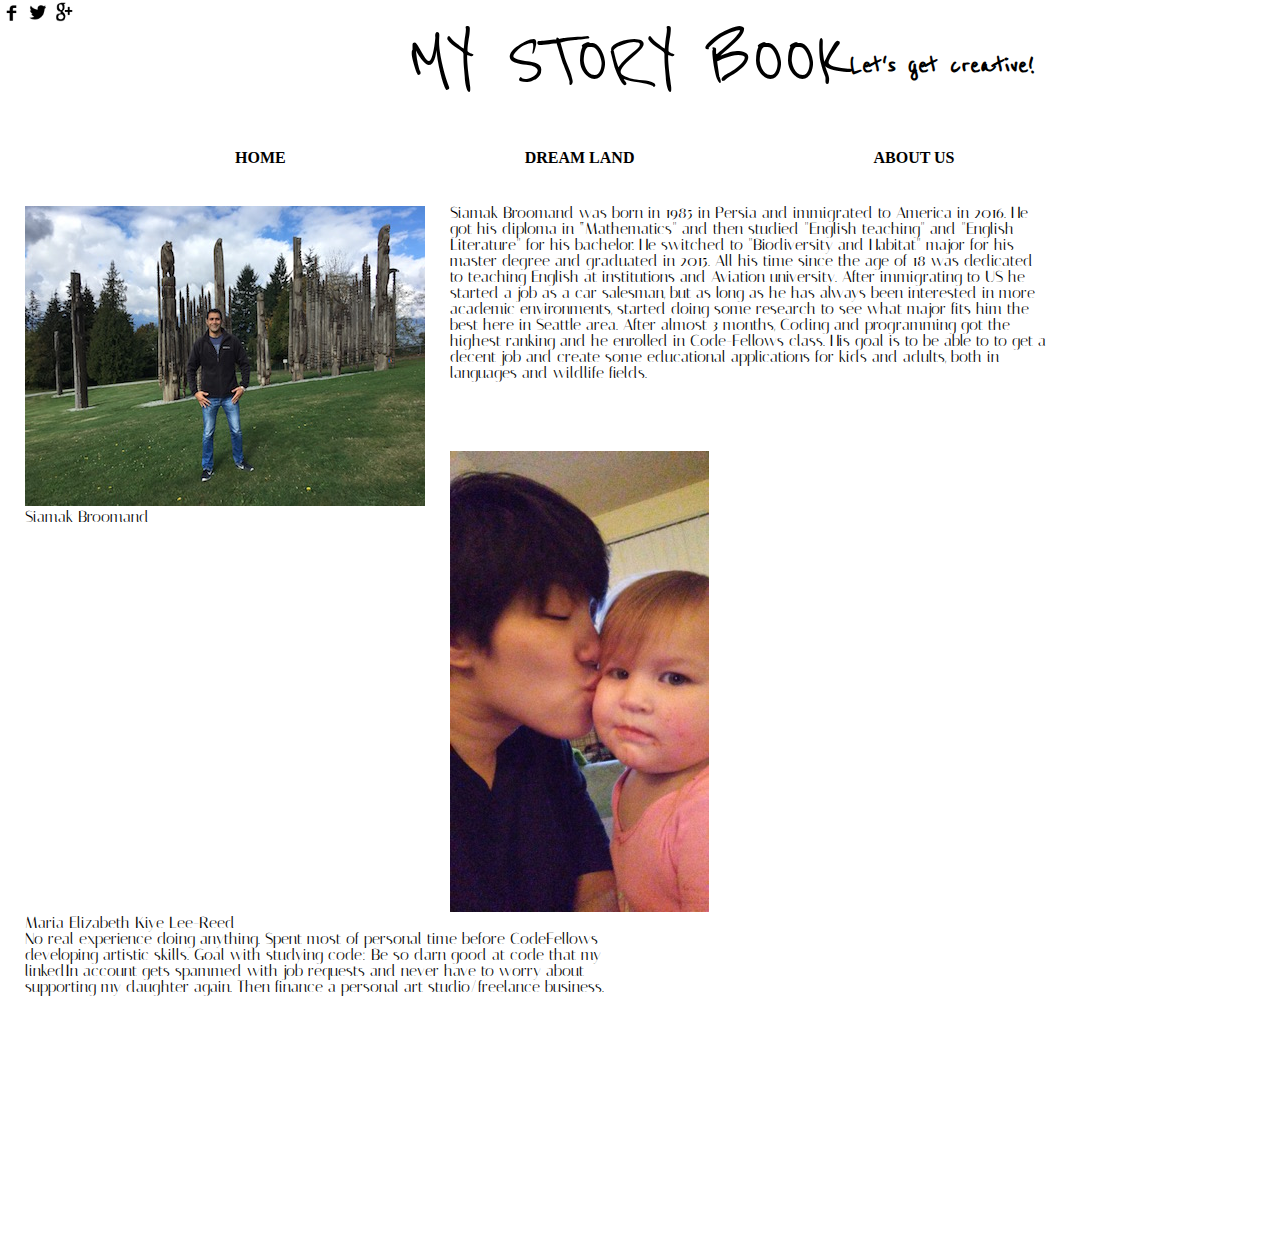
==== about.html @ d8da8788 "more team picture and bio styling on about.html and css" ====
<!DOCTYPE html>
<html>
  <head>

    <meta charset="utf-8">
    <link rel="stylesheet" href="reset.css">
    <link href="https://fonts.googleapis.com/css?family=Italiana|Laila" rel="stylesheet">
    <link href="https://fonts.googleapis.com/css?family=Reenie+Beanie" rel="stylesheet">
    <link rel="stylesheet" href="indexstyle.css">
    <title>index</title>
  </head>

  <body>
    <header>
      <div class="socialIcons">
        <img id="socialMedia" src="img/facebook_icon.png">
        <img id="socialMedia" src="img/twitter_icon.png">
        <img id="socialMedia" src="img/google_icon.png">
      </div>

      <div class="pageTitle">
        <h1>MY STORY BOOK</h1>
      </div>


      <div class="subTitle">
        <h4>Let's get creative!</h4>
      </div>

      <nav>
        <ul id="nav">
          <li><a href="index.html">HOME</a></li>
          <li><a href="story.html">DREAM LAND</a></li>
          <li><a href="about.html">ABOUT US</a></li>
        </ul>
      </nav>
    </header>

    <main id="aboutus">
      <figure id="siamak">
        <img src="img/siamak.jpg"></img>
        <figcaption>Siamak Broomand</figcaption>

      <p>Siamak Broomand was born in 1985 in Persia and immigrated to America in 2016. He got his diploma in “Mathematics" and then studied "English teaching" and "English Literature" for his bachelor. He switched to "Biodiversity and Habitat" major for his master degree and graduated in 2015. All his time since the age of 18 was dedicated to teaching English at institutions and Aviation university.  After immigrating to US he started a job as a car salesman, but as long as he has always been interested in more academic environments, started doing some research to see what major fits him the best here in Seattle area. After almost 3 months, Coding and programming got the highest ranking and he enrolled in Code-Fellows class. His goal is to be able to to get a decent job and create some educational applications for kids and adults, both in languages and wildlife fields. </p>
  </figure>
      <figure id="maria">
        <img src="img/maria.jpg"></img>
        <figcaption>Maria Elizabeth Kiye Lee-Reed</figcaption>

      <p>No real experience doing anything. Spent most of personal time before CodeFellows developing artistic skills.
        Goal with studying code: Be so darn good at code that my linkedIn account gets spammed with job requests and never have to worry about supporting my daughter again. Then finance a personal art studio/freelance business.</p>
     </figure>

      <!-- <figure>
        <img id="jeff" src="img/jeff.jpg"></img>
        <figcaption>Jeff Blanchard</figcaption>

      <p>I have a diverse background including the military, construction, roughnecking, e-commerce, and retail. Hopefully I can take what I learn here at Codefellows and make mad skrilla. I thought this project was cool because it gives kids a cool way to interact with their parents and express themselves.</p>
     </figure>

      <figure>
        <img id="annie" src="img/annie.jpg"></img>
        <figcaption>Annie Ton-Nu</figcaption>

      <p>text text text text text text</p>
      </figure> -->
    </main>

  </body>
</html>
---- indexstyle.css ----
/*BEGIN of styling for Website name, navigation menu and link behavior*/
*{
font-family: 'Italiana', serif;
color: black;
max-width: 1024px;
min-width: auto;
}

h4 {
  font-family: 'Reenie Beanie', cursive;
  font-size: 30px;
  font-weight: bolder;
  max-width: 400px;
}

h1 {
position: relative;
font-family: 'Reenie Beanie', cursive;
font-size: 80px;
margin: 0 auto;
width: 450px;
left: 120px;
top:20px;
margin-bottom:20px;
}

.subTitle{
  position: absolute;
  height: 35px;
  left:850px;
  top:50px;
}

#socialMedia {
  width: 25px;
  height: 25px;
  position: relative;
  float: left;
}
header{
  width:100%;
}
nav{
  width: 100%;
}
#nav {
position: relative;
display: inline;
text-align: center;
}
#nav li{
  display: inline;
  padding-left: 235px;
}

#nav li a {
  text-decoration: none;
  display: inline-block;
  padding: 50px 0 15px 0;
}


a:link {
  text-decoration: none;
  font-weight: bolder;
}

a:visited {
  text-decoration: none;
}

a:hover {
    color: blue;
    font-weight: bolder;
}

a:active {
  font-weight: bolder;
}
/*END of styling for website name, navigation menu and link behavior*/


/*BEGIN of styling for background image behavior*/

main{
  position: relative;
  left:17.5%;
  top: 25px;
}

#rig {
  position: absolute;
    width:900px;
    margin:0 auto; /*center aligned*/
    padding: 0px;
    font-size:0;
    list-style: none;
    background-color:#000;

}
#rig li {
    display: inline-block;
    display:inline;
    width:25%;
    vertical-align:middle;
    box-sizing:border-box;
    margin:0;
    padding:0;
}

/* The wrapper for each item */
.rig-cell {
    display:block;
    position: relative;
    overflow:hidden;
}

.rig-img {
    display:inline-block;
    width: 150px;
    height: 150px;
    border:none;
    transform:scale(2);
    transition:all 1s;
}

#rig li:hover .rig-img {
    transform:scale(1.05);
}
/*BEGIN of styling for background image behavior*/


/*BEGIN of styling for BEGIN button link*/
/*#background {
  width: 150px;
  height: 150px;
  /*display: inline;*/
/*}
div.background {
  background-color: white;
  border: 2px solid black;
  width: 300px;
  height: 200px;
  margin: 0 auto;
}

div.transbox {
  margin: 10px 10px 10px 10px;
  background-color: #ffffff;
  border: 1px solid black;
  opacity: 0.6;
  filter: alpha(opacity=60); /* For IE8 and earlier */
}/*/

/*div.link {
  border: 2px solid black;
}

div.transbox p {
  margin: 5%;
  font-weight: bold;
  color: #000000;
}`*/
/*END of styling for BEGIN button link*/


footer {
  clear: both;
  height: 100px;
}


/*BEGIN of About Us styling page*/
#aboutus{
  position:relative;
  left: 25px;
}

#siamak {
position: relative;
}

#siamak img {
  position: relative;
}

#siamak p {
  position: relative;
  width: 600px;
  left: 425px;
  top: -320px;
}

#maria {
position: relative;
top: -250px;
}
#maria img {
  position: relative;
right: -425px;
}
#maria p{
position: relative;
width: 600px;
/*top: -300px;*/


}
/*#jeff {
  position: absolute;
  float: left;

}*/

/*#annie {
  position: absolute;
  float: right;

}*/
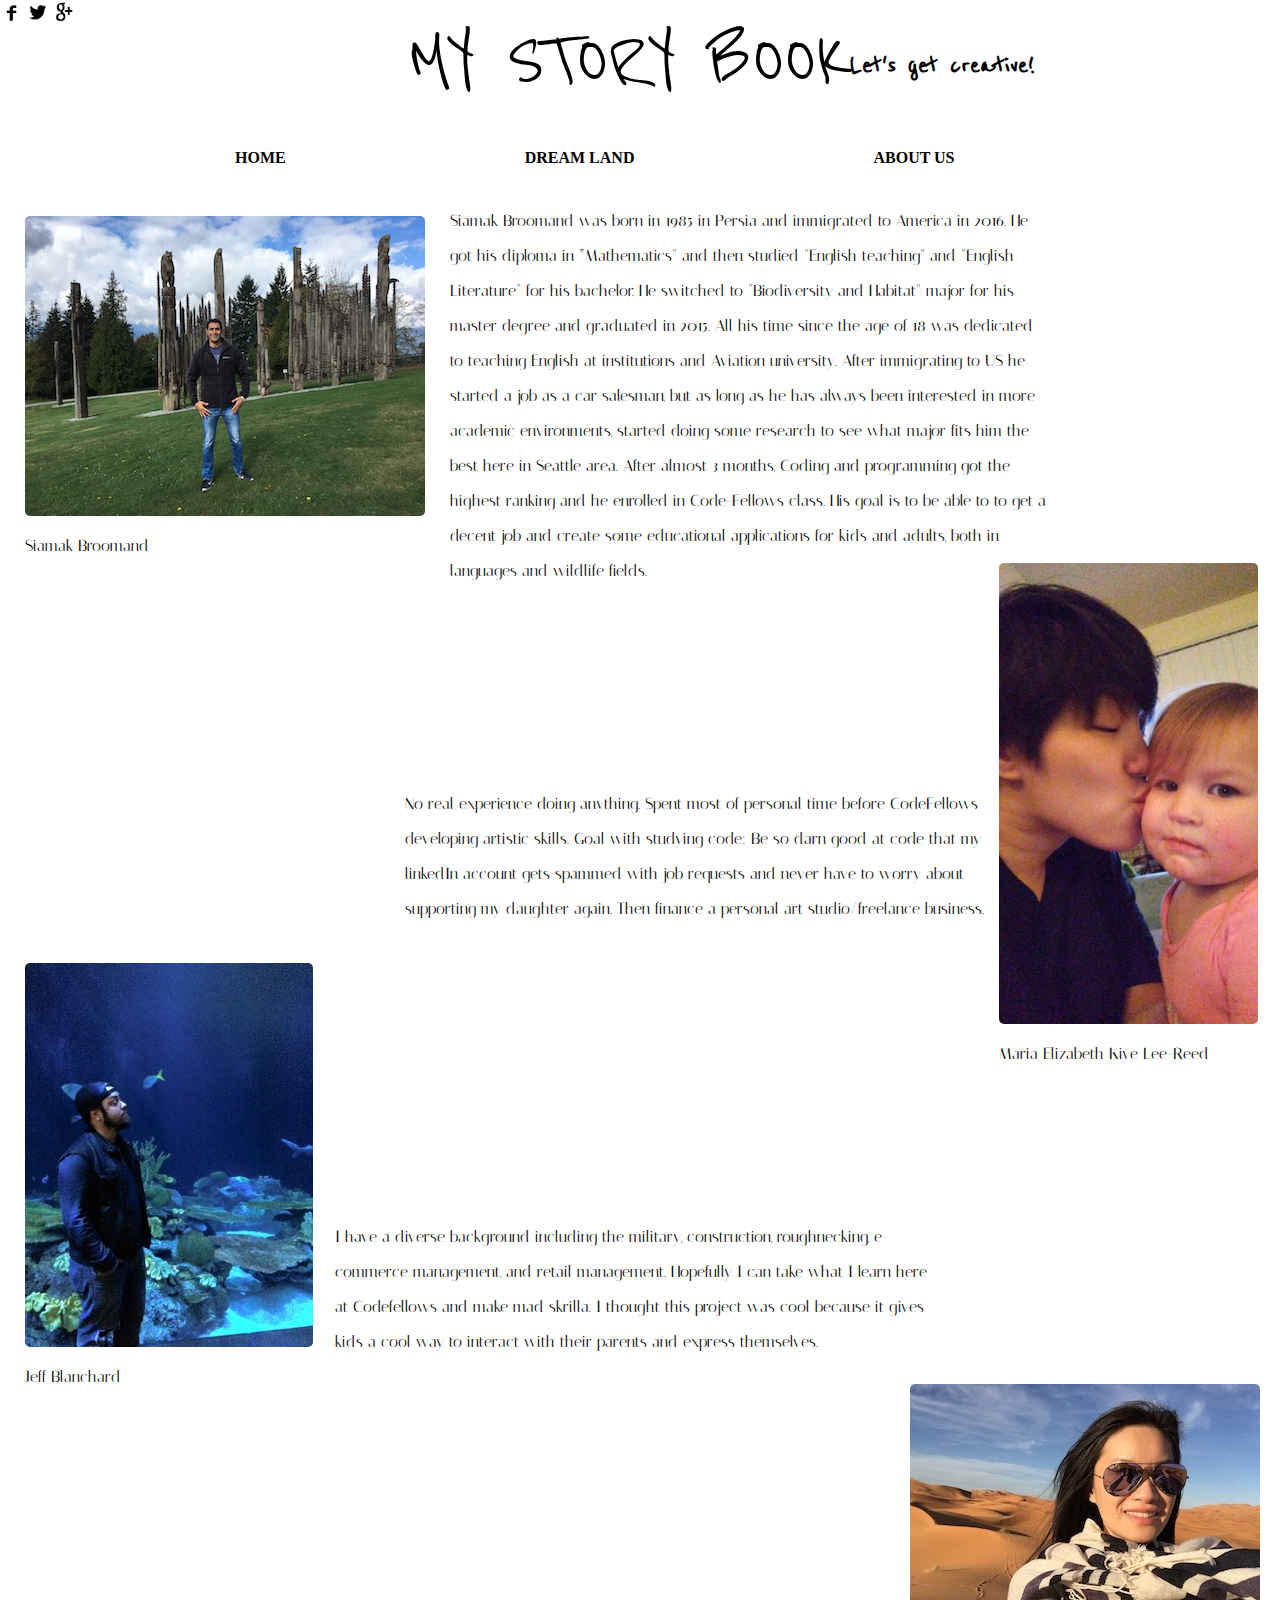
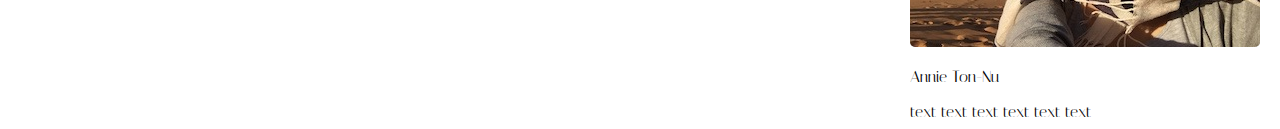
==== commit 0d0f332f: "Merge pull request #39 from amphib24/JB-day3-js" ====
--- a/about.html
+++ b/about.html
@@ -37,33 +37,35 @@
     </header>
 
     <main id="aboutus">
+
       <figure id="siamak">
         <img src="img/siamak.jpg"></img>
         <figcaption>Siamak Broomand</figcaption>
 
       <p>Siamak Broomand was born in 1985 in Persia and immigrated to America in 2016. He got his diploma in “Mathematics" and then studied "English teaching" and "English Literature" for his bachelor. He switched to "Biodiversity and Habitat" major for his master degree and graduated in 2015. All his time since the age of 18 was dedicated to teaching English at institutions and Aviation university.  After immigrating to US he started a job as a car salesman, but as long as he has always been interested in more academic environments, started doing some research to see what major fits him the best here in Seattle area. After almost 3 months, Coding and programming got the highest ranking and he enrolled in Code-Fellows class. His goal is to be able to to get a decent job and create some educational applications for kids and adults, both in languages and wildlife fields. </p>
-  </figure>
-      <figure id="maria">
+      </figure>
+
+       <figure id="maria">
         <img src="img/maria.jpg"></img>
         <figcaption>Maria Elizabeth Kiye Lee-Reed</figcaption>
 
-      <p>No real experience doing anything. Spent most of personal time before CodeFellows developing artistic skills.
+      <p>No real experience doing anything. Spent most of personal time before   CodeFellows   developing artistic skills.
         Goal with studying code: Be so darn good at code that my linkedIn account gets spammed with job requests and never have to worry about supporting my daughter again. Then finance a personal art studio/freelance business.</p>
+      </figure>
+
+      <figure id="jeff">
+        <img src="img/jeff.jpg"></img>
+        <figcaption>Jeff Blanchard</figcaption>
+
+      <p>I have a diverse background including the military, construction, roughnecking, e-commerce management, and retail management. Hopefully I can take what I learn here at Codefellows and make mad skrilla. I thought this project was cool because it gives kids a cool way to interact with their parents and express themselves.</p>
      </figure>
 
-      <!-- <figure>
-        <img id="jeff" src="img/jeff.jpg"></img>
-        <figcaption>Jeff Blanchard</figcaption>
-
-      <p>I have a diverse background including the military, construction, roughnecking, e-commerce, and retail. Hopefully I can take what I learn here at Codefellows and make mad skrilla. I thought this project was cool because it gives kids a cool way to interact with their parents and express themselves.</p>
-     </figure>
-
-      <figure>
-        <img id="annie" src="img/annie.jpg"></img>
+      <figure id="annie">
+        <img src="img/annie.jpg"></img>
         <figcaption>Annie Ton-Nu</figcaption>
 
       <p>text text text text text text</p>
-      </figure> -->
+      </figure>
     </main>
 
   </body>
--- a/indexstyle.css
+++ b/indexstyle.css
@@ -28,8 +28,8 @@
 .subTitle{
   position: absolute;
   height: 35px;
-  left:850px;
-  top:50px;
+  left: 850px;
+  top: 50px;
 }
 
 #socialMedia {
@@ -80,7 +80,7 @@
 }
 /*END of styling for website name, navigation menu and link behavior*/
 
-
+/*Annie's changes start here. evening of 12/21:*/
 /*BEGIN of styling for background image behavior*/
 
 main{
@@ -116,105 +116,122 @@
     overflow:hidden;
 }
 
-.rig-img {
+#rig li:hover .rig-img {
     display:inline-block;
     width: 150px;
-    height: 150px;
+    /*height: 150px;*/
+    opacity: 1;
+    filter: alpha(opacity=30);
     border:none;
-    transform:scale(2);
+    transform:scale(-1, 1);
     transition:all 1s;
 }
 
-#rig li:hover .rig-img {
-    transform:scale(1.05);
-}
-/*BEGIN of styling for background image behavior*/
-
-
-/*BEGIN of styling for BEGIN button link*/
-/*#background {
+.rig-img {
   width: 150px;
   height: 150px;
-  /*display: inline;*/
-/*}
-div.background {
-  background-color: white;
-  border: 2px solid black;
-  width: 300px;
-  height: 200px;
-  margin: 0 auto;
+  opacity: 0.9;
+  filter: alpha(opacity=30);
+  transform:scale(0.7);
+  transition:all 1.5s;
+}
+/*BEGIN of styling for background image behavior*/
+
+
+/*BEGIN of styling for BEGIN button link*/
+#background {
+  width: 150px;
+  height: 300px;
+  display: inline;
 }
 
 div.transbox {
-  margin: 10px 10px 10px 10px;
+  z-index: 2;
+  width: 500px;
+  /*height: 50px;*/
+  margin-top: 0px;
+  margin-left: 175px;
   background-color: #ffffff;
-  border: 1px solid black;
-  opacity: 0.6;
-  filter: alpha(opacity=60); /* For IE8 and earlier */
-}/*/
-
-/*div.link {
-  border: 2px solid black;
-}
-
-div.transbox p {
-  margin: 5%;
-  font-weight: bold;
-  color: #000000;
-}`*/
-/*END of styling for BEGIN button link*/
+}
+
+#makeAccount {
+  position: relative;
+  width: 500px;
+  display: inline-block;
+  margin-left: 200px;
+}
+
+/*Annie's changes end here. evening of 12/21*/
 
 
 footer {
-  clear: both;
-  height: 100px;
+clear: both;
+height: 100px;
 }
 
 
 /*BEGIN of About Us styling page*/
-#aboutus{
-  position:relative;
-  left: 25px;
-}
-
-#siamak {
-position: relative;
+#aboutus {
+position: relative;
+left: 25px;
+top: 35px;
+line-height: 35px;
 }
 
 #siamak img {
-  position: relative;
+position: relative;
+border-radius: 5px;
 }
 
 #siamak p {
-  position: relative;
-  width: 600px;
-  left: 425px;
-  top: -320px;
+position: absolute;
+width: 600px;
+left: 425px;
+margin-top: -360px;
+margin-bottom: 100px;
 }
 
 #maria {
-position: relative;
+position: absolute;
+}
+#maria figcaption {
+position: absolute;
+left: 974px;
+width: 235px;
+}
+#maria img {
+position: relative;
+left: 974px;
+border-radius: 5px;
+}
+#maria p {
+position: relative;
+width: 600px;
 top: -250px;
-}
-#maria img {
-  position: relative;
-right: -425px;
-}
-#maria p{
+left: 380px;
+}
+#jeff figcaption {
+position: relative;
+top:400px;
+
+}
+#jeff img {
+position: relative;
+border-radius: 5px;
+top: 400px;
+}
+#jeff p {
 position: relative;
 width: 600px;
-/*top: -300px;*/
-
-
-}
-/*#jeff {
-  position: absolute;
-  float: left;
-
-}*/
-
-/*#annie {
-  position: absolute;
-  float: right;
-
-}*/
+left: 310px;
+top: 225px;
+}
+
+#annie {
+position: absolute;
+margin-top:250px;
+left: 885px;
+}
+#annie img {
+  border-radius: 5px;
+}
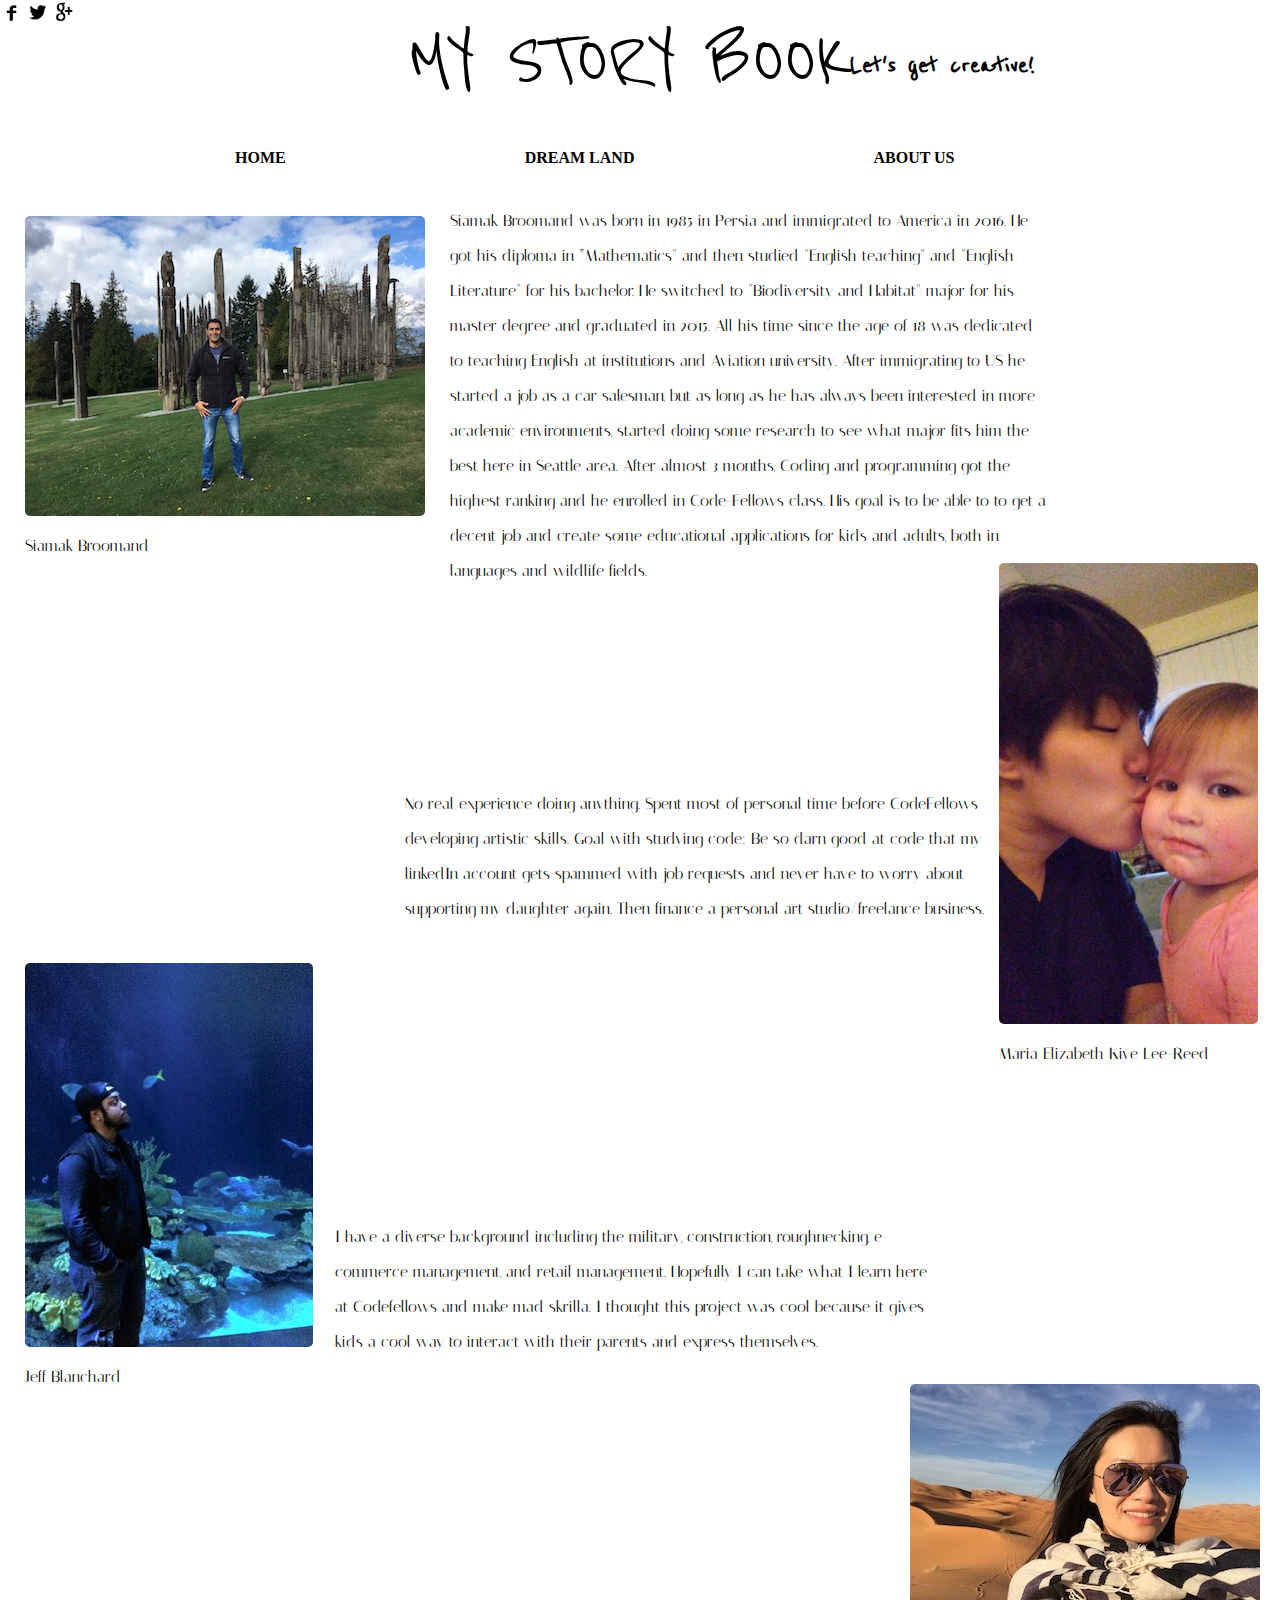
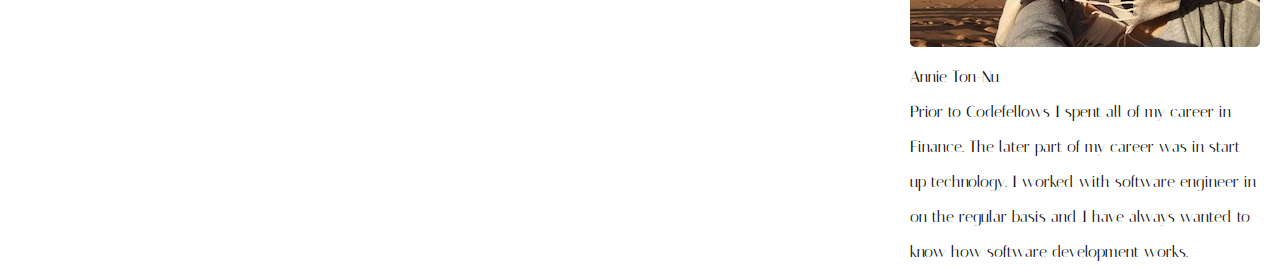
==== commit c645ff57: "user sign in, image/title/story input save feature" ====
--- a/about.html
+++ b/about.html
@@ -3,19 +3,19 @@
   <head>
 
     <meta charset="utf-8">
-    <link rel="stylesheet" href="reset.css">
     <link href="https://fonts.googleapis.com/css?family=Italiana|Laila" rel="stylesheet">
     <link href="https://fonts.googleapis.com/css?family=Reenie+Beanie" rel="stylesheet">
+    <link href="reset.css" rel="stylesheet" type="text/css">
     <link rel="stylesheet" href="indexstyle.css">
-    <title>index</title>
+    <title>About</title>
   </head>
 
   <body>
     <header>
       <div class="socialIcons">
-        <img id="socialMedia" src="img/facebook_icon.png">
-        <img id="socialMedia" src="img/twitter_icon.png">
-        <img id="socialMedia" src="img/google_icon.png">
+        <img class="socialMedia" src="img/facebook_icon.png">
+        <img class="socialMedia" src="img/twitter_icon.png">
+        <img class="socialMedia" src="img/google_icon.png">
       </div>
 
       <div class="pageTitle">
@@ -64,9 +64,12 @@
         <img src="img/annie.jpg"></img>
         <figcaption>Annie Ton-Nu</figcaption>
 
-      <p>text text text text text text</p>
+      <p>Prior to Codefellows I spent all of my career in Finance.  The later part of my career was in start up technology.  I worked with software engineer in on the regular basis and I have always wanted to know how software development works. </p>
       </figure>
     </main>
-
+<div id="clearText"></div>
+<div id="changeImageButton"></div>
+<script src="index.js"></script>
+<script src="app.js"></script>
   </body>
 </html>
--- a/indexstyle.css
+++ b/indexstyle.css
@@ -32,7 +32,7 @@
   top: 50px;
 }
 
-#socialMedia {
+.socialMedia {
   width: 25px;
   height: 25px;
   position: relative;
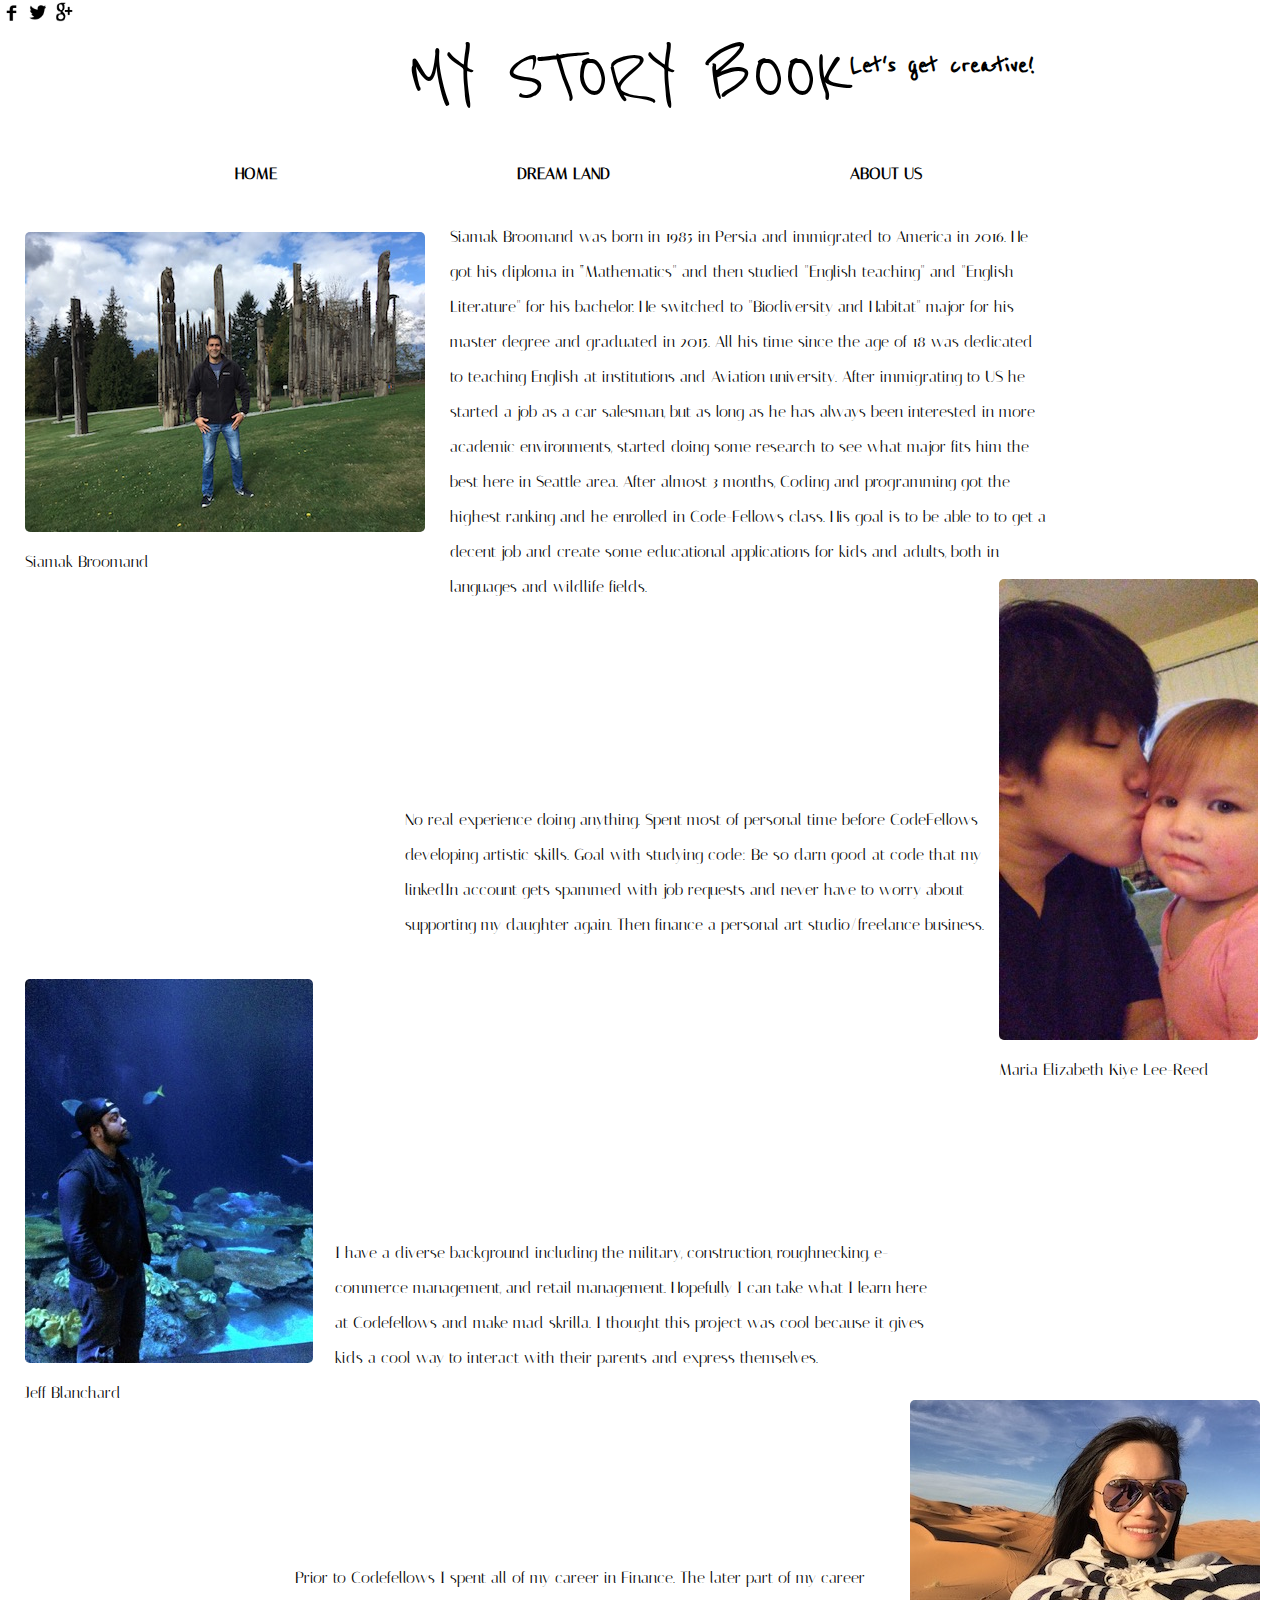
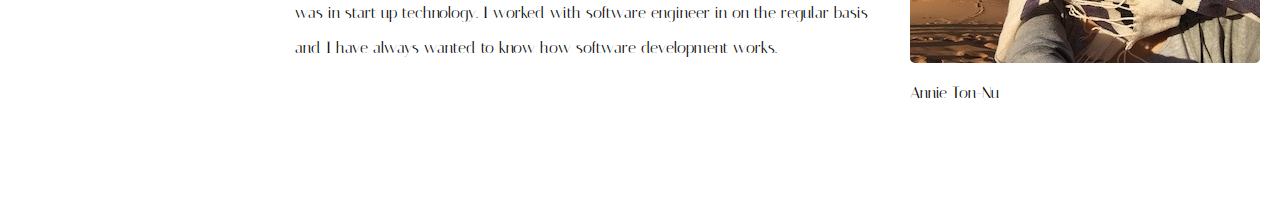
==== commit 40f6de68: "final styling of storybook tile, let's get creative and display image box in dreamland" ====
--- a/about.html
+++ b/about.html
@@ -17,6 +17,9 @@
         <img class="socialMedia" src="img/twitter_icon.png">
         <img class="socialMedia" src="img/google_icon.png">
       </div>
+
+      <form id="index">
+      </form>
 
       <div class="pageTitle">
         <h1>MY STORY BOOK</h1>
--- a/indexstyle.css
+++ b/indexstyle.css
@@ -7,7 +7,7 @@
 min-width: auto;
 }
 
-h4 {
+.subTitle h4{
   font-family: 'Reenie Beanie', cursive;
   font-size: 30px;
   font-weight: bolder;
@@ -45,6 +45,7 @@
   width: 100%;
 }
 #nav {
+font-family: 'Italiana', serif;
 position: relative;
 display: inline;
 text-align: center;
@@ -154,11 +155,10 @@
   background-color: #ffffff;
 }
 
-#makeAccount {
+#index {
   position: relative;
   width: 500px;
   display: inline-block;
-  margin-left: 200px;
 }
 
 /*Annie's changes end here. evening of 12/21*/
@@ -235,3 +235,10 @@
 #annie img {
   border-radius: 5px;
 }
+
+#annie p {
+position: relative;
+width: 600px;
+right: 615px;
+bottom: 150px;
+}
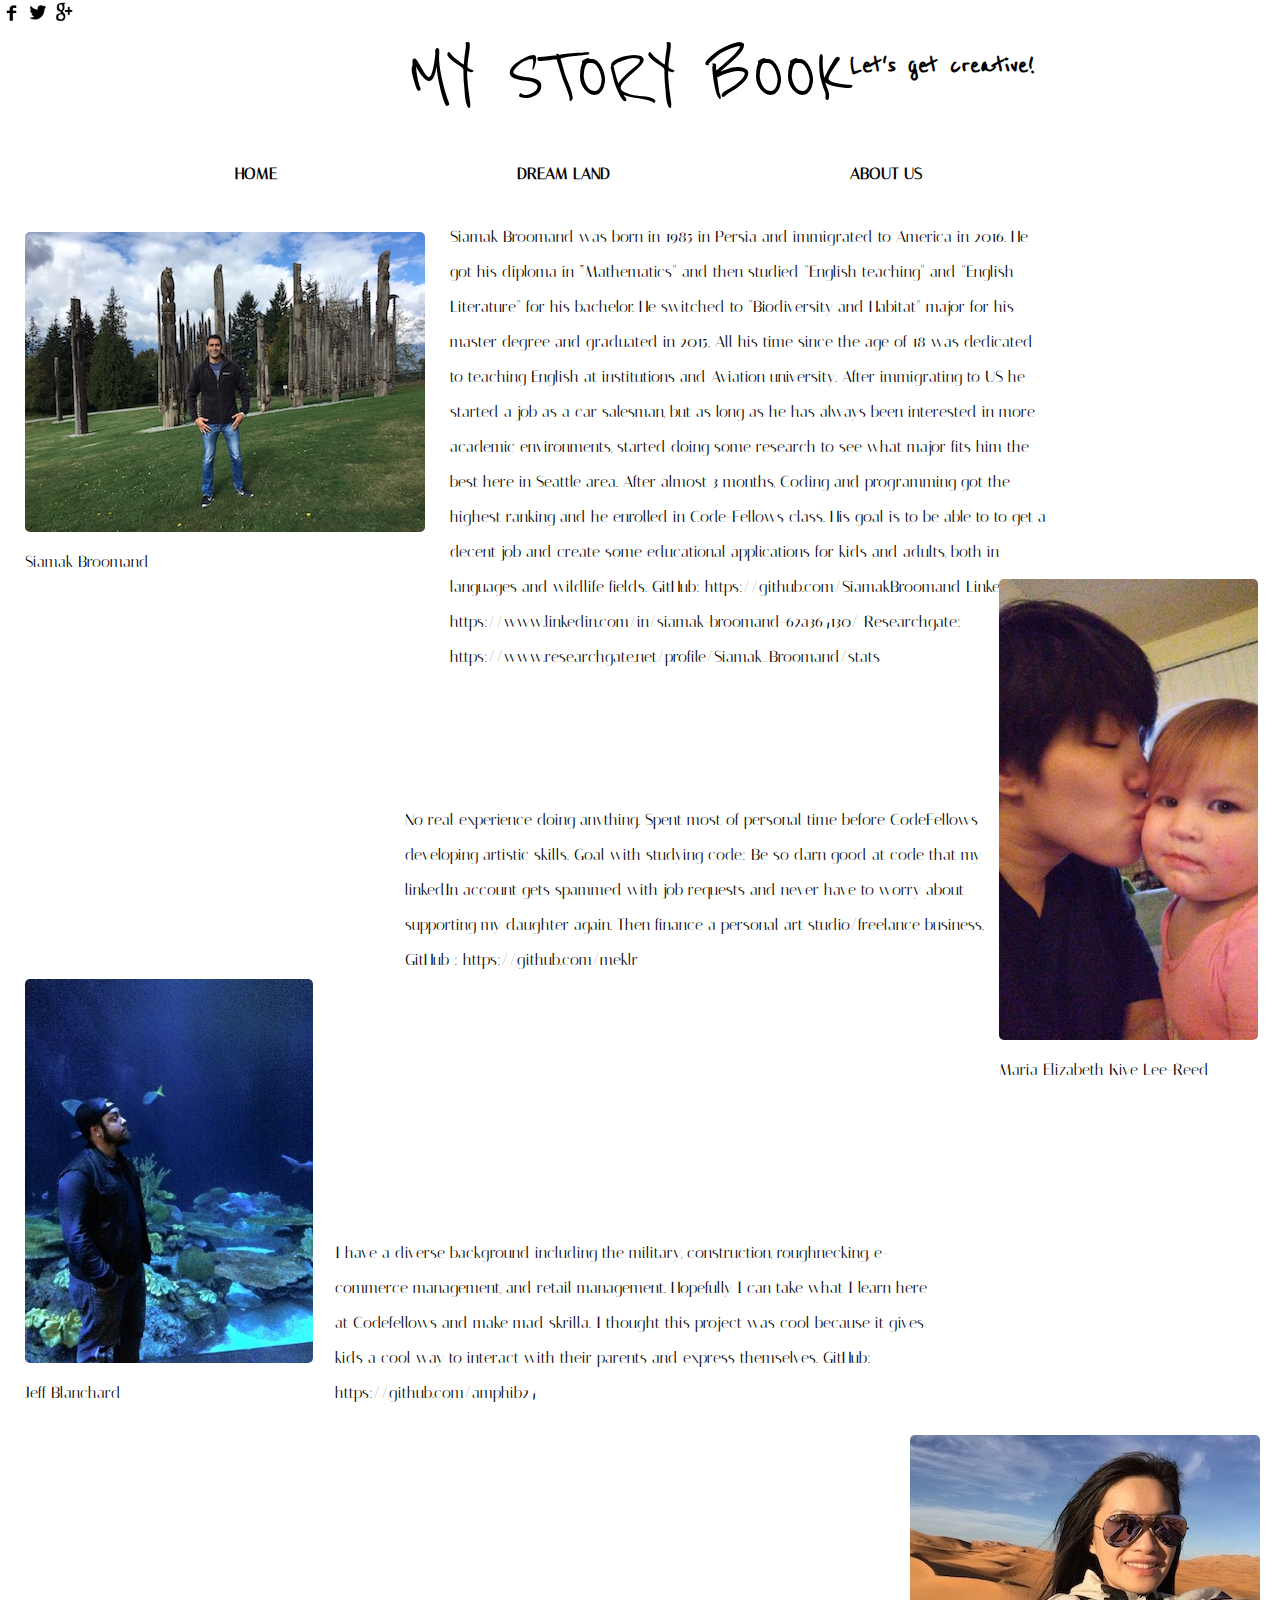
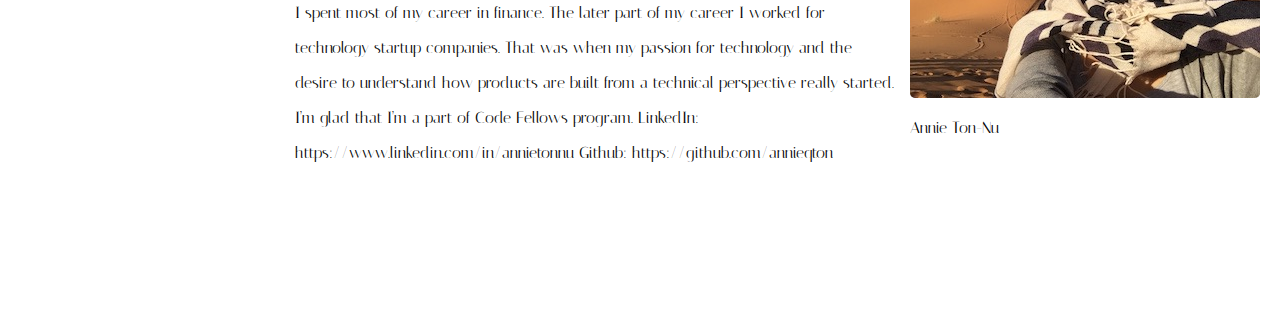
==== commit f68fb2f6: "Merge pull request #48 from amphib24/JB-day4" ====
--- a/about.html
+++ b/about.html
@@ -45,7 +45,11 @@
         <img src="img/siamak.jpg"></img>
         <figcaption>Siamak Broomand</figcaption>
 
-      <p>Siamak Broomand was born in 1985 in Persia and immigrated to America in 2016. He got his diploma in “Mathematics" and then studied "English teaching" and "English Literature" for his bachelor. He switched to "Biodiversity and Habitat" major for his master degree and graduated in 2015. All his time since the age of 18 was dedicated to teaching English at institutions and Aviation university.  After immigrating to US he started a job as a car salesman, but as long as he has always been interested in more academic environments, started doing some research to see what major fits him the best here in Seattle area. After almost 3 months, Coding and programming got the highest ranking and he enrolled in Code-Fellows class. His goal is to be able to to get a decent job and create some educational applications for kids and adults, both in languages and wildlife fields. </p>
+      <p>Siamak Broomand was born in 1985 in Persia and immigrated to America in 2016. He got his diploma in “Mathematics" and then studied "English teaching" and "English Literature" for his bachelor. He switched to "Biodiversity and Habitat" major for his master degree and graduated in 2015. All his time since the age of 18 was dedicated to teaching English at institutions and Aviation university.  After immigrating to US he started a job as a car salesman, but as long as he has always been interested in more academic environments, started doing some research to see what major fits him the best here in Seattle area. After almost 3 months, Coding and programming got the highest ranking and he enrolled in Code-Fellows class. His goal is to be able to to get a decent job and create some educational applications for kids and adults, both in languages and wildlife fields.
+        GitHub: https://github.com/SiamakBroomand
+        LinkedIn: https://www.linkedin.com/in/siamak-broomand-62a364130/
+        Researchgate: https://www.researchgate.net/profile/Siamak_Broomand/stats
+      </p>
       </figure>
 
        <figure id="maria">
@@ -53,21 +57,29 @@
         <figcaption>Maria Elizabeth Kiye Lee-Reed</figcaption>
 
       <p>No real experience doing anything. Spent most of personal time before   CodeFellows   developing artistic skills.
-        Goal with studying code: Be so darn good at code that my linkedIn account gets spammed with job requests and never have to worry about supporting my daughter again. Then finance a personal art studio/freelance business.</p>
+        Goal with studying code: Be so darn good at code that my linkedIn account gets spammed with job requests and never have to worry about supporting my daughter again. Then finance a personal art studio/freelance business.
+         GitHub : https://github.com/meklr
+      </p>
       </figure>
 
       <figure id="jeff">
         <img src="img/jeff.jpg"></img>
         <figcaption>Jeff Blanchard</figcaption>
 
-      <p>I have a diverse background including the military, construction, roughnecking, e-commerce management, and retail management. Hopefully I can take what I learn here at Codefellows and make mad skrilla. I thought this project was cool because it gives kids a cool way to interact with their parents and express themselves.</p>
+      <p>I have a diverse background including the military, construction, roughnecking, e-commerce management, and retail management. Hopefully I can take what I learn here at Codefellows and make mad skrilla. I thought this project was cool because it gives kids a cool way to interact with their parents and express themselves.
+       GitHub: https://github.com/amphib24
+      </p>
      </figure>
 
       <figure id="annie">
         <img src="img/annie.jpg"></img>
         <figcaption>Annie Ton-Nu</figcaption>
 
-      <p>Prior to Codefellows I spent all of my career in Finance.  The later part of my career was in start up technology.  I worked with software engineer in on the regular basis and I have always wanted to know how software development works. </p>
+      <p> I spent most of my career in finance.  The later part of my career I worked for technology startup companies.  That was when my passion for technology and the desire to understand how products are built from a technical perspective really started.  I’m glad that I’m a part of Code Fellows program.
+         LinkedIn: https://www.linkedin.com/in/annietonnu
+         Github: https://github.com/annieqton
+
+      </p>
       </figure>
     </main>
 <div id="clearText"></div>
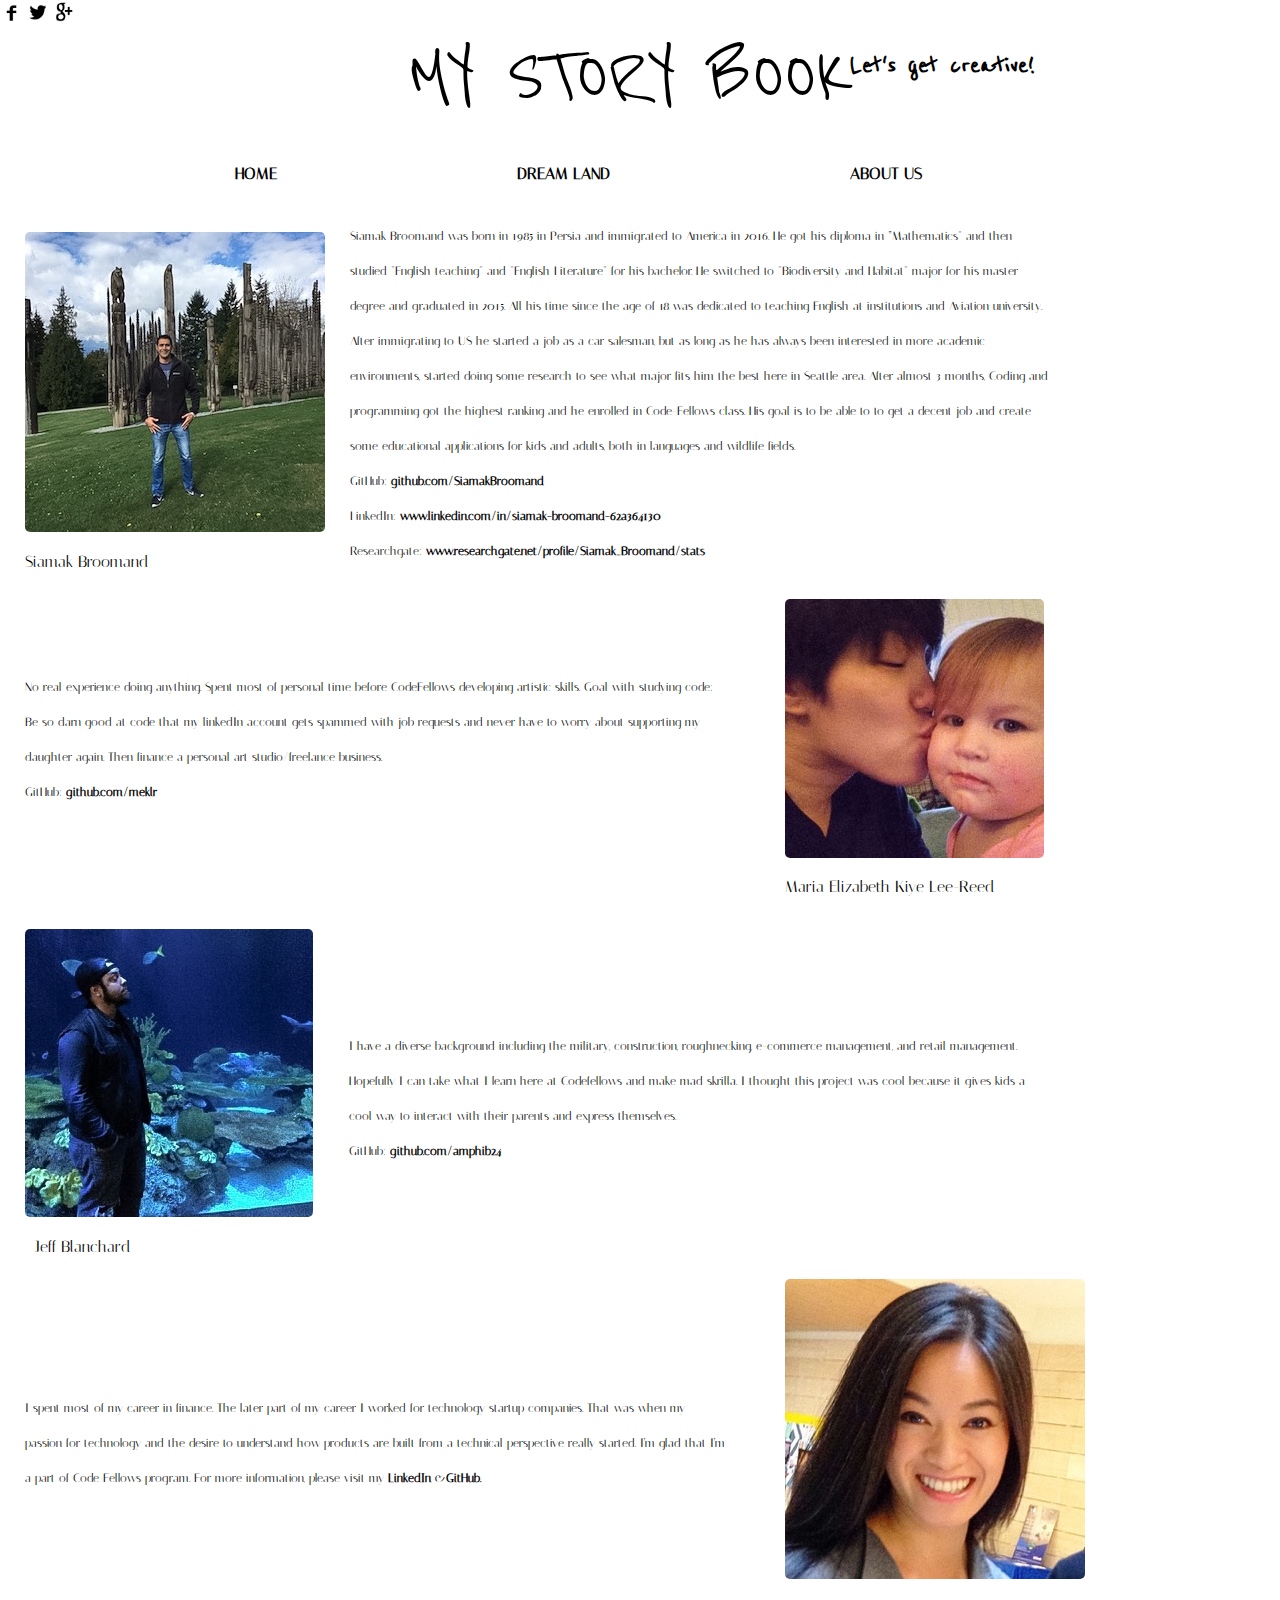
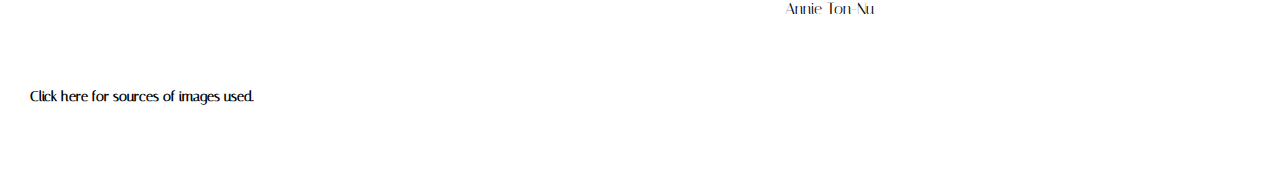
==== commit 08ba1780: "add imagesources.html, delete test.html, cleaned up codes" ====
--- a/about.html
+++ b/about.html
@@ -1,7 +1,7 @@
 <!DOCTYPE html>
 <html>
+
   <head>
-
     <meta charset="utf-8">
     <link href="https://fonts.googleapis.com/css?family=Italiana|Laila" rel="stylesheet">
     <link href="https://fonts.googleapis.com/css?family=Reenie+Beanie" rel="stylesheet">
@@ -11,6 +11,7 @@
   </head>
 
   <body>
+
     <header>
       <div class="socialIcons">
         <img class="socialMedia" src="img/facebook_icon.png">
@@ -24,7 +25,6 @@
       <div class="pageTitle">
         <h1>MY STORY BOOK</h1>
       </div>
-
 
       <div class="subTitle">
         <h4>Let's get creative!</h4>
@@ -44,47 +44,45 @@
       <figure id="siamak">
         <img src="img/siamak.jpg"></img>
         <figcaption>Siamak Broomand</figcaption>
-
       <p>Siamak Broomand was born in 1985 in Persia and immigrated to America in 2016. He got his diploma in “Mathematics" and then studied "English teaching" and "English Literature" for his bachelor. He switched to "Biodiversity and Habitat" major for his master degree and graduated in 2015. All his time since the age of 18 was dedicated to teaching English at institutions and Aviation university.  After immigrating to US he started a job as a car salesman, but as long as he has always been interested in more academic environments, started doing some research to see what major fits him the best here in Seattle area. After almost 3 months, Coding and programming got the highest ranking and he enrolled in Code-Fellows class. His goal is to be able to to get a decent job and create some educational applications for kids and adults, both in languages and wildlife fields.
-        GitHub: https://github.com/SiamakBroomand
-        LinkedIn: https://www.linkedin.com/in/siamak-broomand-62a364130/
-        Researchgate: https://www.researchgate.net/profile/Siamak_Broomand/stats
+        <br>GitHub: <a href="https://github.com/SiamakBroomand">github.com/SiamakBroomand</a>
+        <br>LinkedIn: <a href="https://www.linkedin.com/in/siamak-broomand-62a364130/">www.linkedin.com/in/siamak-broomand-62a364130</a>
+        <br>Researchgate: <a href="https://www.researchgate.net/profile/Siamak_Broomand/stats">www.researchgate.net/profile/Siamak_Broomand/stats</a>
       </p>
       </figure>
 
-       <figure id="maria">
+      <figure id="maria">
         <img src="img/maria.jpg"></img>
         <figcaption>Maria Elizabeth Kiye Lee-Reed</figcaption>
-
-      <p>No real experience doing anything. Spent most of personal time before   CodeFellows   developing artistic skills.
+        <p>No real experience doing anything. Spent most of personal time before   CodeFellows   developing artistic skills.
         Goal with studying code: Be so darn good at code that my linkedIn account gets spammed with job requests and never have to worry about supporting my daughter again. Then finance a personal art studio/freelance business.
-         GitHub : https://github.com/meklr
-      </p>
+        <br>GitHub: <a href="https://github.com/meklr">github.com/meklr</a></p>
       </figure>
 
       <figure id="jeff">
         <img src="img/jeff.jpg"></img>
         <figcaption>Jeff Blanchard</figcaption>
-
-      <p>I have a diverse background including the military, construction, roughnecking, e-commerce management, and retail management. Hopefully I can take what I learn here at Codefellows and make mad skrilla. I thought this project was cool because it gives kids a cool way to interact with their parents and express themselves.
-       GitHub: https://github.com/amphib24
-      </p>
+        <p>I have a diverse background including the military, construction, roughnecking, e-commerce management, and retail management. Hopefully I can take what I learn here at Codefellows and make mad skrilla. I thought this project was cool because it gives kids a cool way to interact with their parents and express themselves.
+        <br>GitHub: <a href="https://github.com/amphib24">github.com/amphib24</a>
      </figure>
 
       <figure id="annie">
         <img src="img/annie.jpg"></img>
         <figcaption>Annie Ton-Nu</figcaption>
+        <p> I spent most of my career in finance.  The later part of my career I worked for technology startup companies.  That was when my passion for technology and the desire to understand how products are built from a technical perspective really started.  I’m glad that I’m a part of Code Fellows program. For more information, please visit my <a href="https://www.linkedin.com/in/annietonnu">LinkedIn </a>&amp;<a href="https://github.com/annieqton">GitHub.</a>
+         </p>
+      </figure>
 
-      <p> I spent most of my career in finance.  The later part of my career I worked for technology startup companies.  That was when my passion for technology and the desire to understand how products are built from a technical perspective really started.  I’m glad that I’m a part of Code Fellows program.
-         LinkedIn: https://www.linkedin.com/in/annietonnu
-         Github: https://github.com/annieqton
+      <p id="imgSources"><a href="imgsources.html">Click here for sources of images used.</a></p>
+    </main>
 
-      </p>
-      </figure>
-    </main>
-<div id="clearText"></div>
-<div id="changeImageButton"></div>
-<script src="index.js"></script>
-<script src="app.js"></script>
+
+
+    <div id="clearText"></div>
+    <div id="changeImageButton"></div>
+    <script src="index.js"></script>
+    <script src="app.js"></script>
+
   </body>
+
 </html>
--- a/indexstyle.css
+++ b/indexstyle.css
@@ -61,7 +61,6 @@
   padding: 50px 0 15px 0;
 }
 
-
 a:link {
   text-decoration: none;
   font-weight: bolder;
@@ -81,9 +80,8 @@
 }
 /*END of styling for website name, navigation menu and link behavior*/
 
-/*Annie's changes start here. evening of 12/21:*/
+
 /*BEGIN of styling for background image behavior*/
-
 main{
   position: relative;
   left:17.5%;
@@ -136,7 +134,7 @@
   transform:scale(0.7);
   transition:all 1.5s;
 }
-/*BEGIN of styling for background image behavior*/
+/*END of styling for background image behavior*/
 
 
 /*BEGIN of styling for BEGIN button link*/
@@ -149,7 +147,6 @@
 div.transbox {
   z-index: 2;
   width: 500px;
-  /*height: 50px;*/
   margin-top: 0px;
   margin-left: 175px;
   background-color: #ffffff;
@@ -161,9 +158,6 @@
   display: inline-block;
 }
 
-/*Annie's changes end here. evening of 12/21*/
-
-
 footer {
 clear: both;
 height: 100px;
@@ -185,60 +179,88 @@
 
 #siamak p {
 position: absolute;
-width: 600px;
-left: 425px;
-margin-top: -360px;
+width: 700px;
+margin: -360px 0px 100px 325px;
+font-size: 12px;
+}
+
+#maria {
+position: absolute;
+}
+
+#maria figcaption {
+position: absolute;
+left: 760px;
+top: 290px;
+width: 235px;
+}
+
+#maria img {
+position: relative;
+top: 20px;
+left: 760px;
+border-radius: 5px;
+}
+
+#maria p {
+width: 700px;
+margin: -180px 0px 100px 0px;
+font-size: 12px;
+}
+
+#jeff {
+  position: absolute;
+}
+
+#jeff figcaption {
+position: absolute;;
+left: 10px;
+width: 235px;
+}
+
+#jeff img {
+position: relative;
+border-radius: 5px;
+margin: 350px 0px 0px 0px;
+}
+
+#jeff p {
+width: 700px;
+float: right;
+margin:-200px 0px 100px 300px;
+font-size: 12px;
+}
+
+#annie {
+position: absolute;
+}
+
+#annie figcaption {
+position: absolute;
+width: 235px;
+left: 760px;
+}
+
+#annie img {
+position: relative;
+margin: 700px 0px 0px 760px;
+border-radius: 5px;
+}
+
+#annie p {
+width: 700px;
+left: 825px;
+margin-top: -200px;
 margin-bottom: 100px;
-}
-
-#maria {
-position: absolute;
-}
-#maria figcaption {
-position: absolute;
-left: 974px;
-width: 235px;
-}
-#maria img {
-position: relative;
-left: 974px;
-border-radius: 5px;
-}
-#maria p {
-position: relative;
-width: 600px;
-top: -250px;
-left: 380px;
-}
-#jeff figcaption {
-position: relative;
-top:400px;
-
-}
-#jeff img {
-position: relative;
-border-radius: 5px;
-top: 400px;
-}
-#jeff p {
-position: relative;
-width: 600px;
-left: 310px;
-top: 225px;
-}
-
-#annie {
-position: absolute;
-margin-top:250px;
-left: 885px;
-}
-#annie img {
-  border-radius: 5px;
-}
-
-#annie p {
-position: relative;
-width: 600px;
-right: 615px;
-bottom: 150px;
-}
+font-size: 12px;
+}
+
+#imgSources {
+position: relative;
+margin: 1100px 0px 100px 5px;
+font-size: 14px;
+}
+
+#sourcesList {
+font-size: 14px;
+}
